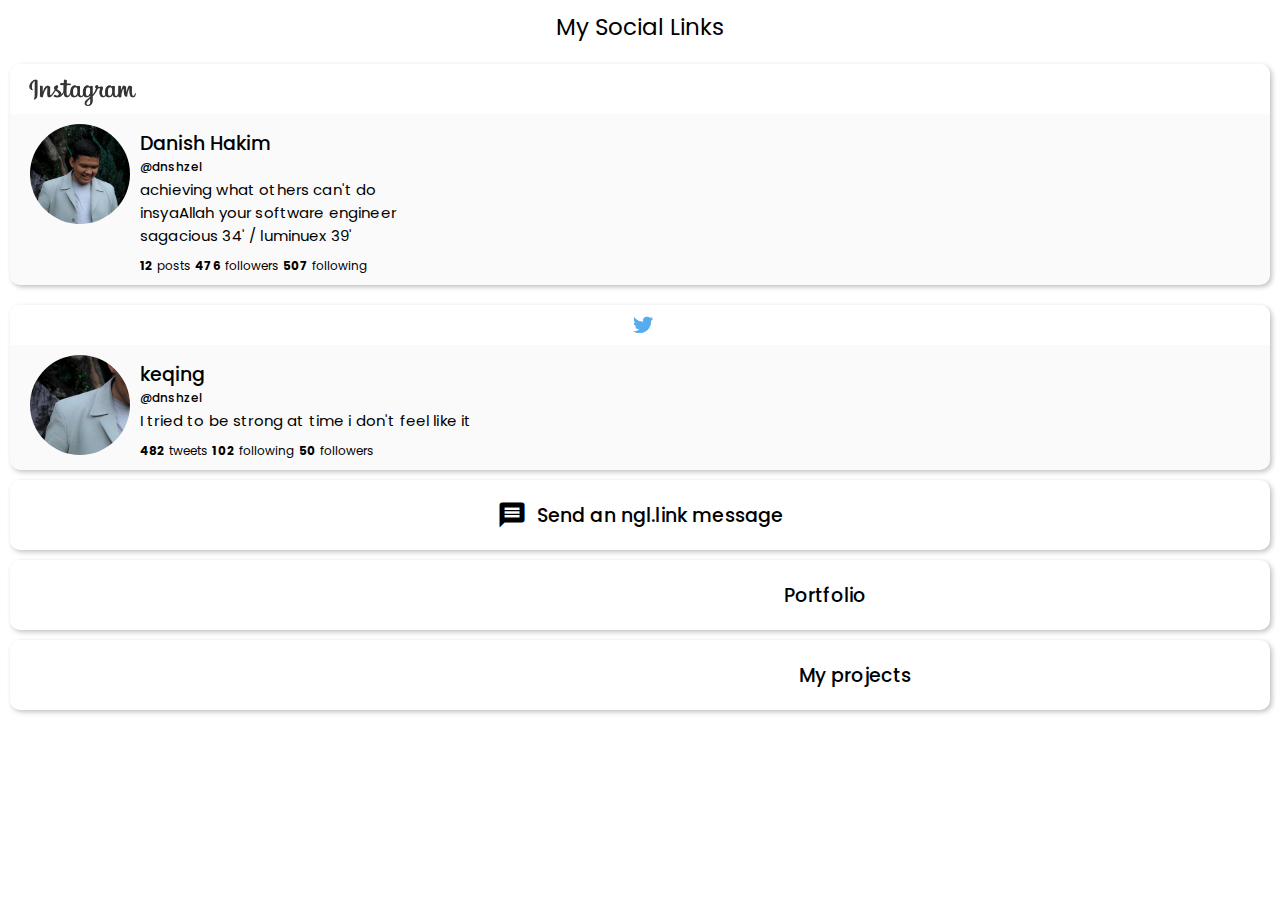
==== index.html @ 6d9e748f "Content : Update information for social media" ====
<html>

<head>
    <meta name="viewport" content="width=device-width, initial-scale=1.0, height=device-height">
    <title>Jerit3787</title>
    <link rel="stylesheet" type="text/css" href="style.css">
    <link href="fonts/font-styles.css" rel="stylesheet">
    <link href="fonts/font-Poppins.css" rel="stylesheet">
    <link href="fonts/font-OpenSans.css" rel="stylesheet">
    <link href="https://fonts.googleapis.com/icon?family=Material+Icons" rel="stylesheet">
</head>

<!-- start of body tag -->

<body>
    <!-- start of container -->
    <div class="container">
        <div class="containerTitle">
            <h5 class="title">My Social Links</h5>
        </div>
        <!-- start of panel 1 -->
        <div class="profilePanel" onclick="location.href='https://www.instagram.com/dnshzel';">
            <div class="instagramHeader">
                <img class="instagramLogo" height="40px" src="img/instagram.png">
            </div>
            <div class="profileWidget"><img class="profileImg" height="100px" width="100px" src="img/insta_profile.jpg">
                <div class="profileInfomation">
                    <h6 class="profileName">Danish Hakim</h6>
                    <h6 id="profileLoc">@dnshzel</h6>
                    <p id="profileStatus" class="subtitle1">achieving what others can't do <br> insyaAllah your software engineer <br>sagacious 34' / luminuex 39'
                    </p>
                    <!-- start of social buttons -->
                    <div class="socialButtons">
                        <h6 style="margin:0" id="numberTitle">12</h6>
                        <p id="numberSubtitle">posts</p>
                        <h6 id="numberTitle">476</h6>
                        <p id="numberSubtitle">followers</p>
                        <h6 id="numberTitle">507</h6>
                        <p id="numberSubtitle">following</p>
                    </div>
                    <!-- end of social buttons-->
                </div>
            </div>
        </div>
        <!-- end of panel 1-->
        <!-- start of panel 2 -->
        <div class="profilePanel" onclick="location.href='https://www.twitter.com/dnshzel';">
            <div class="instagramHeader" id="twitter">
                <img class="instagramLogo" id="twitter" height="30px" src="img/twitter.png">
            </div>
            <div class="profileWidget"><img class="profileImg" height="100px" width="100px" src="img/twitter_profile.jpg">
                <div class="profileInfomation">
                    <h6 class="profileName">keqing</h6>
                    <h6 id="profileLoc">@dnshzel</h6>
                    <p id="profileStatus" class="subtitle1">I tried to be strong at time i don't feel like it</p>
                    <!-- start of social buttons -->
                    <div class="socialButtons">
                        <h6 style="margin:0" id="numberTitle">482</h6>
                        <p id="numberSubtitle">tweets</p>
                        <h6 id="numberTitle">102</h6>
                        <p id="numberSubtitle">following</p>
                        <h6 id="numberTitle">50</h6>
                        <p id="numberSubtitle">followers</p>
                    </div>
                    <!-- end of social buttons-->
                </div>
            </div>
        </div>
        <!-- end of panel 2-->
        <!-- start of panel 3 -->
        <div class="linkButton" onclick="location.href='https://ngl.link/dnshzel' ; ">
            <span class="material-icons">message</span>
            <h6 class="buttonText ">Send an ngl.link message</h6>
        </div>
        <!-- end of panel 3 -->
        <!-- start of panel 4 -->
        <div class=" linkButton " onclick="location.href='https://jerit3787.github.io' ; ">
            <span class="material-icons">contact_page</span>
            <h6 class="buttonText ">Portfolio</h6>
        </div>
        <!-- end of panel 4 -->
        <!-- start of panel 5 -->
        <div class="linkButton" onclick="location.href='https://jerit3787.github.io/projects' ; ">
            <span class="material-icons">switch_account</span>
            <h6 class="buttonText ">My projects</h6>
        </div>
        <!-- end of panel 5 -->
    </div>
    <!-- end of container -->
</body>
<!-- end of body tag -->

</html>
<!-- end of html tag -->
---- style.css ----
body {
    font-family: 'Poppins', 'OpenSans';
    background: #ffffff;
    margin: 10px;
}

.container {
    height: 100%;
    width: 100%;
    padding-bottom: 20px;
}

.containerTitle {
    display: flex;
    flex-flow: row nowrap;
    justify-content: center;
}

.containerTitle .title {
    margin: 0;
}

.container .profilePanel #twitter {
    display: flex;
    flex-flow: row nowrap;
    align-items: center;
    justify-content: center;
}

.container .profilePanel {
    height: auto;
    width: 100%;
    background-color: rgba(0, 0, 0, 0.02);
    border-radius: 10px;
    overflow: hidden;
    -webkit-box-shadow: 2px 2px 5px 0px rgba(0, 0, 0, 0.41);
    -moz-box-shadow: 2px 2px 5px 0px rgba(0, 0, 0, 0.41);
    box-shadow: 2px 2px 5px 0px rgba(0, 0, 0, 0.25);
    margin-top: 20px;
    cursor: pointer;
}

.container .profilePanel .instagramHeader {
    padding: 5px 10px 5px 15px;
    background-color: #ffffff;
}

.container .profilePanel .profileWidget {
    margin: 10px 0px 10px 20px;
    display: flex;
    flex-flow: row nowrap;
}

.container .profilePanel .profileWidget .profileInfomation {
    padding-left: 10px;
    width: auto;
}

.container .profilePanel .profileWidget #profileLoc {
    color: #000000
}

.container .profilePanel .profileWidget #profileStatus {
    margin: 2px 0px 0px 0px;
}

.container .profilePanel .profileImg {
    background-color: rgba(0, 0, 0, .1);
    border-radius: 50%;
    background-size: cover;
    background-repeat: no-repeat;
    background-position: 50% 50%;
    display: inline-block;
}

.container .profilePanel .profileName {
    height: auto;
    width: auto;
    margin: 5px 0px 0px 0px;
}

.container .profilePanel #profileLoc {
    margin: 0px 0px 0px 0px;
    font-size: 12px;
}

.container .profilePanel #profileStatus {
    margin: 0px 0px 0px 0px;
}

.container .profilePanel .socialButtons {
    display: flex;
    flex-flow: row wrap;
    justify-content: flex-start;
    align-items: center;
    margin-top: 10px;
}

.container .profilePanel .socialButtons #numberTitle {
    margin-left: 5px;
    font-size: 12px;
    font-weight: bold;
    margin: 0px 0px 0px 4px;
}

.container .profilePanel .socialButtons #numberSubtitle {
    margin-left: 5px;
    font-size: 12px;
    margin: 0px 0px 0px 4px;
}

.container .linkButton {
    background-color: #FFFFFF;
    display: flex;
    flex-flow: row nowrap;
    justify-content: center;
    align-items: center;
    align-content: center;
    border-radius: 10px;
    padding: 20px 10px;
    margin-top: 10px;
    cursor: pointer;
    -webkit-box-shadow: 2px 2px 5px 0px rgba(0, 0, 0, 0.41);
    -moz-box-shadow: 2px 2px 5px 0px rgba(0, 0, 0, 0.41);
    box-shadow: 2px 2px 5px 0px rgba(0, 0, 0, 0.25);
}

.container .linkButton span {
    font-size: 30px;
}

.container .linkButton .buttonText {
    margin: 0px 0px 0px 10px;
}
---- fonts/font-styles.css ----
h1 {
    font-family: 'Poppins';
    font-size: 93px;
    letter-spacing: -1.5px;
    font-weight: 300;
}

h2 {
    font-family: 'Poppins';
    font-size: 58px;
    letter-spacing: -0.5px;
    font-weight: 300;
}

h3 {
    font-family: 'Poppins';
    font-size: 46px;
    letter-spacing: 0;
    font-weight: 400;
}

h4 {
    font-family: 'Poppins';
    font-size: 33px;
    letter-spacing: 0.25px;
    font-weight: 400;
}

h5 {
    font-family: 'Poppins';
    font-size: 23px;
    letter-spacing: 0px;
    font-weight: 400;
}

h6 {
    font-family: 'Poppins';
    font-size: 19px;
    letter-spacing: 0.15px;
    font-weight: 500;
}

.subtitle1 {
    font-family: 'Poppins';
    font-size: 15px;
    letter-spacing: 0.15px;
    font-weight: 400;
}

.subtitle2 {
    font-family: 'Poppins';
    font-size: 13px;
    letter-spacing: 0.1px;
    font-weight: 500;
}

.body1 {
    font-family: 'OpenSans';
    font-size: 16px;
    letter-spacing: 0.5px;
    font-weight: 400;
}

.body2 {
    font-family: 'OpenSans';
    font-size: 14px;
    letter-spacing: 0.25px;
    font-weight: 400;
}

.button {
    font-family: 'OpenSans';
    font-size: 14px;
    letter-spacing: 1.25px;
    font-weight: 500;
}

.caption {
    font-family: 'OpenSans';
    font-size: 12px;
    letter-spacing: 0.4px;
    font-weight: 400;
}

.overline {
    font-family: 'OpenSans';
    font-size: 10px;
    letter-spacing: 1.5px;
    font-weight: 400;
}
---- fonts/font-Poppins.css ----
@font-face {
    font-family: 'Poppins';
    src: url(Poppins-ExtraLight.ttf);
    font-weight: 200;
}

@font-face {
    font-family: 'Poppins';
    src: url(Poppins-Light.ttf);
    font-weight: 300;
}

@font-face {
    font-family: 'Poppins';
    src: url(Poppins-Regular.ttf);
    font-weight: 400;
}

@font-face {
    font-family: 'Poppins';
    src: url(Poppins-Medium.ttf);
    font-weight: 500;
}

@font-face {
    font-family: 'Poppins';
    src: url(Poppins-SemiBold.ttf);
    font-weight: 600;
}

@font-face {
    font-family: 'Poppins';
    src: url(Poppins-Bold.ttf);
    font-weight: 700;
}

@font-face {
    font-family: 'Poppins';
    src: url(Poppins-ExtraBold.ttf);
    font-weight: 800;
}

@font-face {
    font-family: 'Poppins';
    src: url(Poppins-Black.ttf);
    font-weight: 900;
}
---- fonts/font-OpenSans.css ----
@font-face {
    font-family: 'OpenSans';
    src: url(OpenSans-Light.ttf);
    font-weight: 300;
    font-style: normal;
}

@font-face {
    font-family: 'OpenSans';
    src: url(OpenSans-LightItalic.ttf);
    font-weight: 300;
    font-style: italic;
}

@font-face {
    font-family: 'OpenSans';
    src: url(OpenSans-Regular.ttf);
    font-weight: 400;
    font-style: normal;
}

@font-face {
    font-family: 'OpenSans';
    src: url(OpenSans-RegularItalic.ttf);
    font-weight: 400;
    font-style: italic;
}

@font-face {
    font-family: 'OpenSans';
    src: url(OpenSans-SemiBold.ttf);
    font-weight: 600;
    font-style: normal;
}

@font-face {
    font-family: 'OpenSans';
    src: url(OpenSans-SemiBoldItalic.ttf);
    font-weight: 600;
    font-style: italic;
}

@font-face {
    font-family: 'OpenSans';
    src: url(OpenSans-Bold.ttf);
    font-weight: 700;
    font-style: normal;
}

@font-face {
    font-family: 'OpenSans';
    src: url(OpenSans-BoldItalic.ttf);
    font-weight: 700;
    font-style: italic;
}

@font-face {
    font-family: 'OpenSans';
    src: url(OpenSans-ExtraBold.ttf);
    font-weight: 800;
    font-style: normal;
}

@font-face {
    font-family: 'OpenSans';
    src: url(OpenSans-ExtraBoldItalic.ttf);
    font-weight: 800;
    font-style: italic;
}
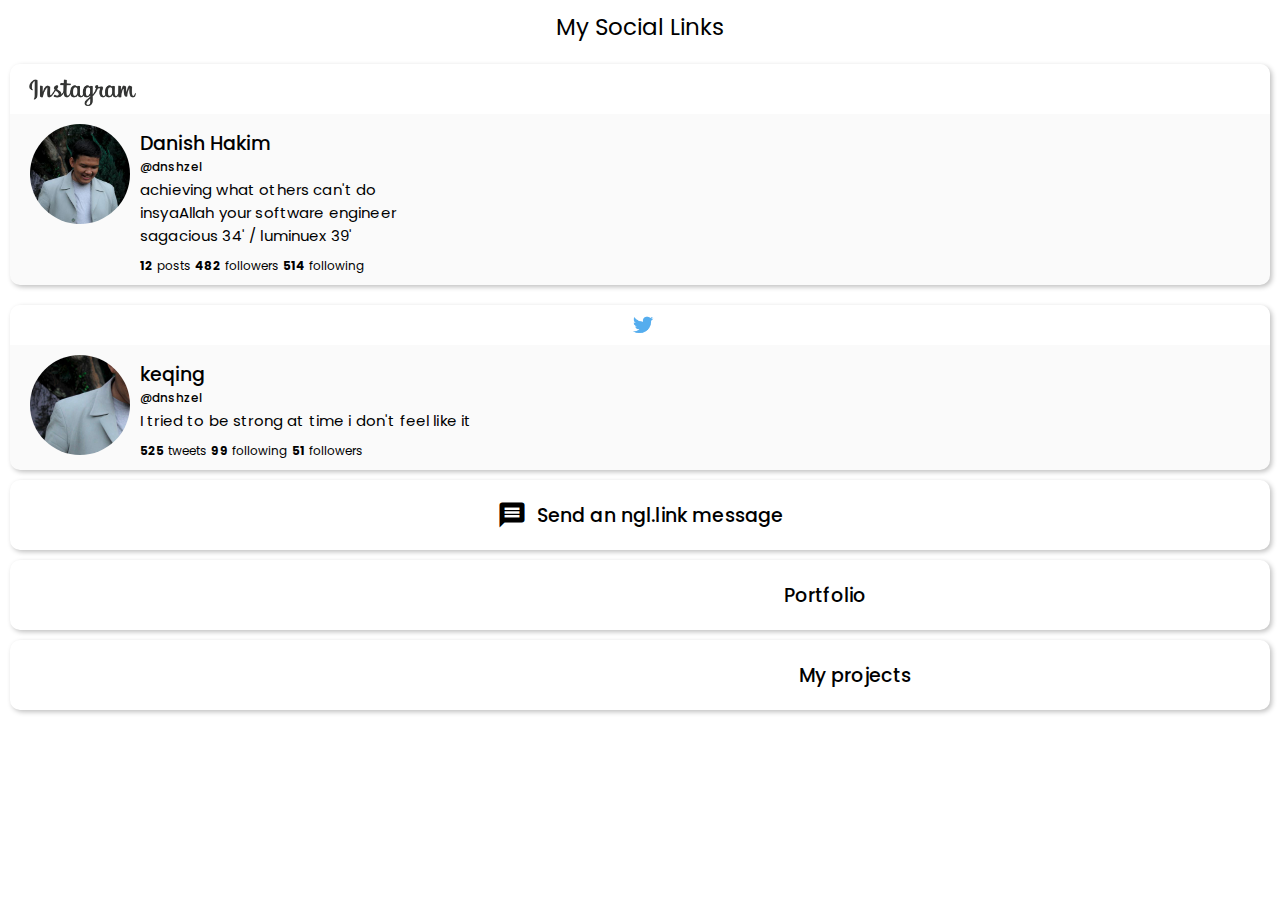
==== commit 153d6b64: "Code: Updated information" ====
--- a/index.html
+++ b/index.html
@@ -33,9 +33,9 @@
                     <div class="socialButtons">
                         <h6 style="margin:0" id="numberTitle">12</h6>
                         <p id="numberSubtitle">posts</p>
-                        <h6 id="numberTitle">476</h6>
+                        <h6 id="numberTitle">482</h6>
                         <p id="numberSubtitle">followers</p>
-                        <h6 id="numberTitle">507</h6>
+                        <h6 id="numberTitle">514</h6>
                         <p id="numberSubtitle">following</p>
                     </div>
                     <!-- end of social buttons-->
@@ -55,11 +55,11 @@
                     <p id="profileStatus" class="subtitle1">I tried to be strong at time i don't feel like it</p>
                     <!-- start of social buttons -->
                     <div class="socialButtons">
-                        <h6 style="margin:0" id="numberTitle">482</h6>
+                        <h6 style="margin:0" id="numberTitle">525</h6>
                         <p id="numberSubtitle">tweets</p>
-                        <h6 id="numberTitle">102</h6>
+                        <h6 id="numberTitle">99</h6>
                         <p id="numberSubtitle">following</p>
-                        <h6 id="numberTitle">50</h6>
+                        <h6 id="numberTitle">51</h6>
                         <p id="numberSubtitle">followers</p>
                     </div>
                     <!-- end of social buttons-->
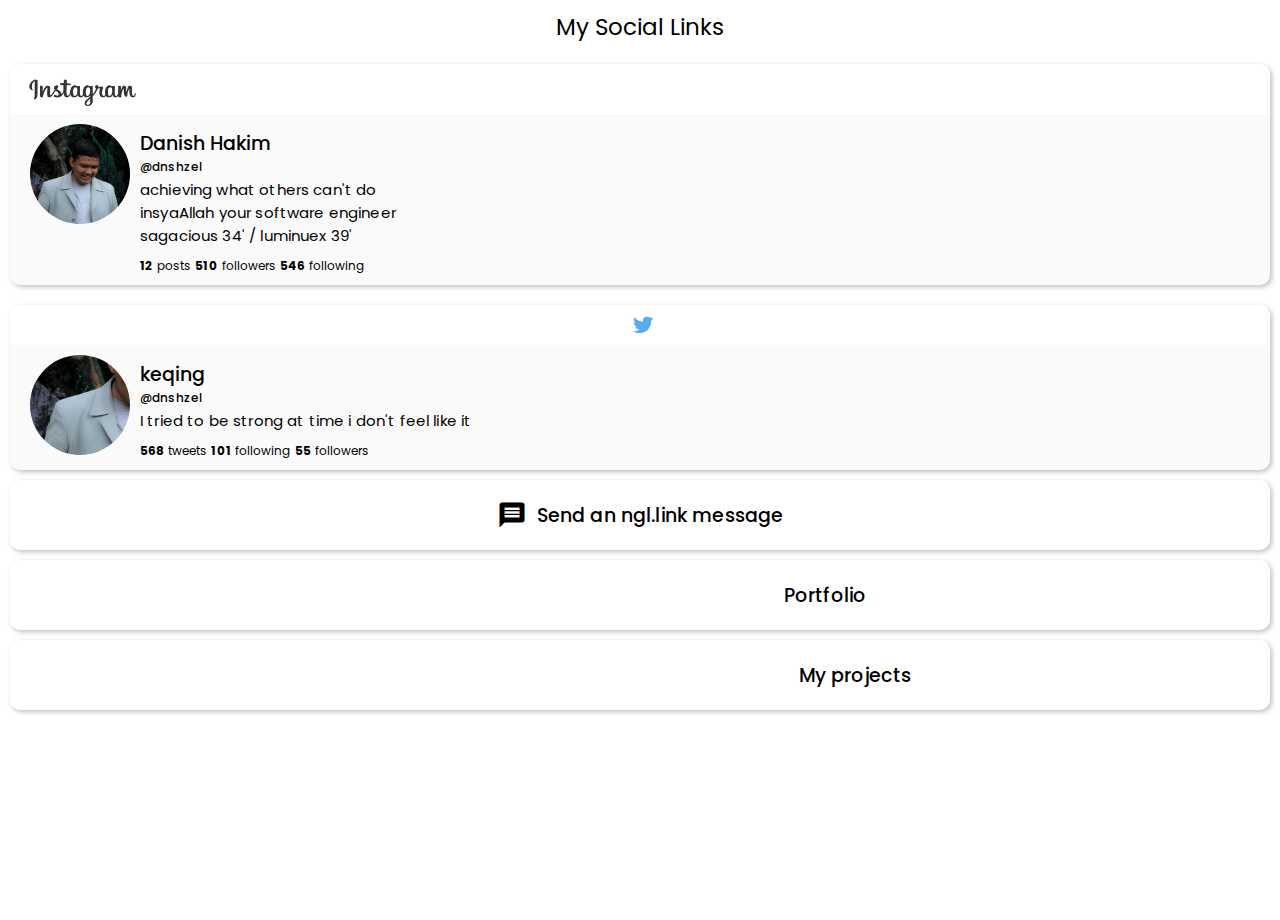
==== commit ea60230a: "Content: Update information for social media" ====
--- a/index.html
+++ b/index.html
@@ -2,7 +2,7 @@
 
 <head>
     <meta name="viewport" content="width=device-width, initial-scale=1.0, height=device-height">
-    <title>Jerit3787</title>
+    <title>Danish Hakim - @dnshzel</title>
     <link rel="stylesheet" type="text/css" href="style.css">
     <link href="fonts/font-styles.css" rel="stylesheet">
     <link href="fonts/font-Poppins.css" rel="stylesheet">
@@ -33,9 +33,9 @@
                     <div class="socialButtons">
                         <h6 style="margin:0" id="numberTitle">12</h6>
                         <p id="numberSubtitle">posts</p>
-                        <h6 id="numberTitle">482</h6>
+                        <h6 id="numberTitle">510</h6>
                         <p id="numberSubtitle">followers</p>
-                        <h6 id="numberTitle">514</h6>
+                        <h6 id="numberTitle">546</h6>
                         <p id="numberSubtitle">following</p>
                     </div>
                     <!-- end of social buttons-->
@@ -55,11 +55,11 @@
                     <p id="profileStatus" class="subtitle1">I tried to be strong at time i don't feel like it</p>
                     <!-- start of social buttons -->
                     <div class="socialButtons">
-                        <h6 style="margin:0" id="numberTitle">525</h6>
+                        <h6 style="margin:0" id="numberTitle">568</h6>
                         <p id="numberSubtitle">tweets</p>
-                        <h6 id="numberTitle">99</h6>
+                        <h6 id="numberTitle">101</h6>
                         <p id="numberSubtitle">following</p>
-                        <h6 id="numberTitle">51</h6>
+                        <h6 id="numberTitle">55</h6>
                         <p id="numberSubtitle">followers</p>
                     </div>
                     <!-- end of social buttons-->
@@ -91,4 +91,4 @@
 <!-- end of body tag -->
 
 </html>
-<!-- end of html tag -->
+<!-- end of html tag -->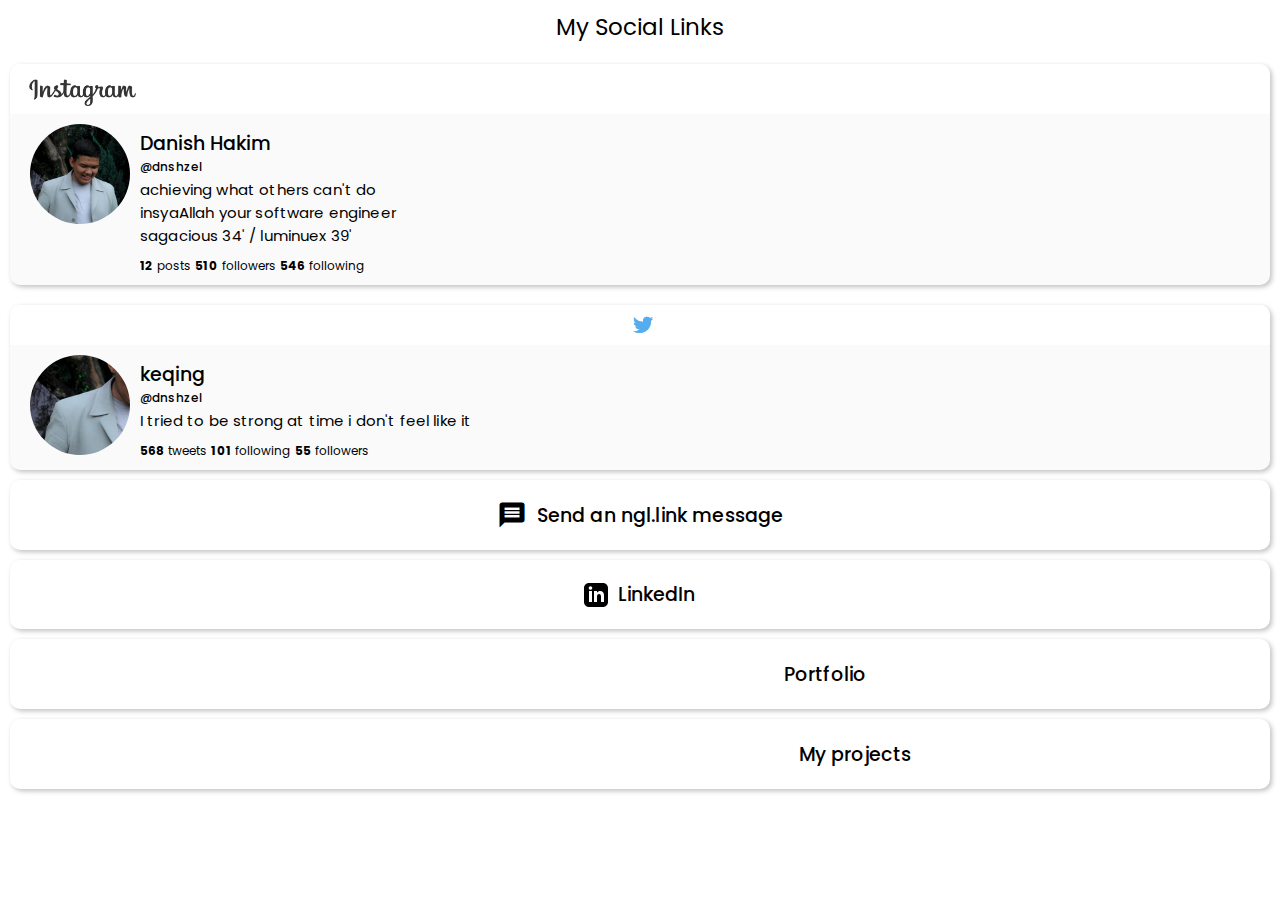
==== commit db2d0be9: "Code: Add LinkedIn link" ====
--- a/index.html
+++ b/index.html
@@ -74,17 +74,23 @@
         </div>
         <!-- end of panel 3 -->
         <!-- start of panel 4 -->
+        <div class=" linkButton " onclick="location.href='https://www.linkedin.com/in/mohammad-danish-hakim-bin-mohd-nasir-762ab4210/' ; ">
+            <svg xmlns="http://www.w3.org/2000/svg" width="24" height="24" viewBox="0 0 24 24"><path d="M19 0h-14c-2.761 0-5 2.239-5 5v14c0 2.761 2.239 5 5 5h14c2.762 0 5-2.239 5-5v-14c0-2.761-2.238-5-5-5zm-11 19h-3v-11h3v11zm-1.5-12.268c-.966 0-1.75-.79-1.75-1.764s.784-1.764 1.75-1.764 1.75.79 1.75 1.764-.783 1.764-1.75 1.764zm13.5 12.268h-3v-5.604c0-3.368-4-3.113-4 0v5.604h-3v-11h3v1.765c1.396-2.586 7-2.777 7 2.476v6.759z"/></svg>
+            <h6 class="buttonText ">LinkedIn</h6>
+        </div>
+        <!-- end of panel 4 -->
+        <!-- start of panel 5 -->
         <div class=" linkButton " onclick="location.href='https://jerit3787.github.io' ; ">
             <span class="material-icons">contact_page</span>
             <h6 class="buttonText ">Portfolio</h6>
         </div>
-        <!-- end of panel 4 -->
-        <!-- start of panel 5 -->
+        <!-- end of panel 5 -->
+        <!-- start of panel 6 -->
         <div class="linkButton" onclick="location.href='https://jerit3787.github.io/projects' ; ">
             <span class="material-icons">switch_account</span>
             <h6 class="buttonText ">My projects</h6>
         </div>
-        <!-- end of panel 5 -->
+        <!-- end of panel 6 -->
     </div>
     <!-- end of container -->
 </body>
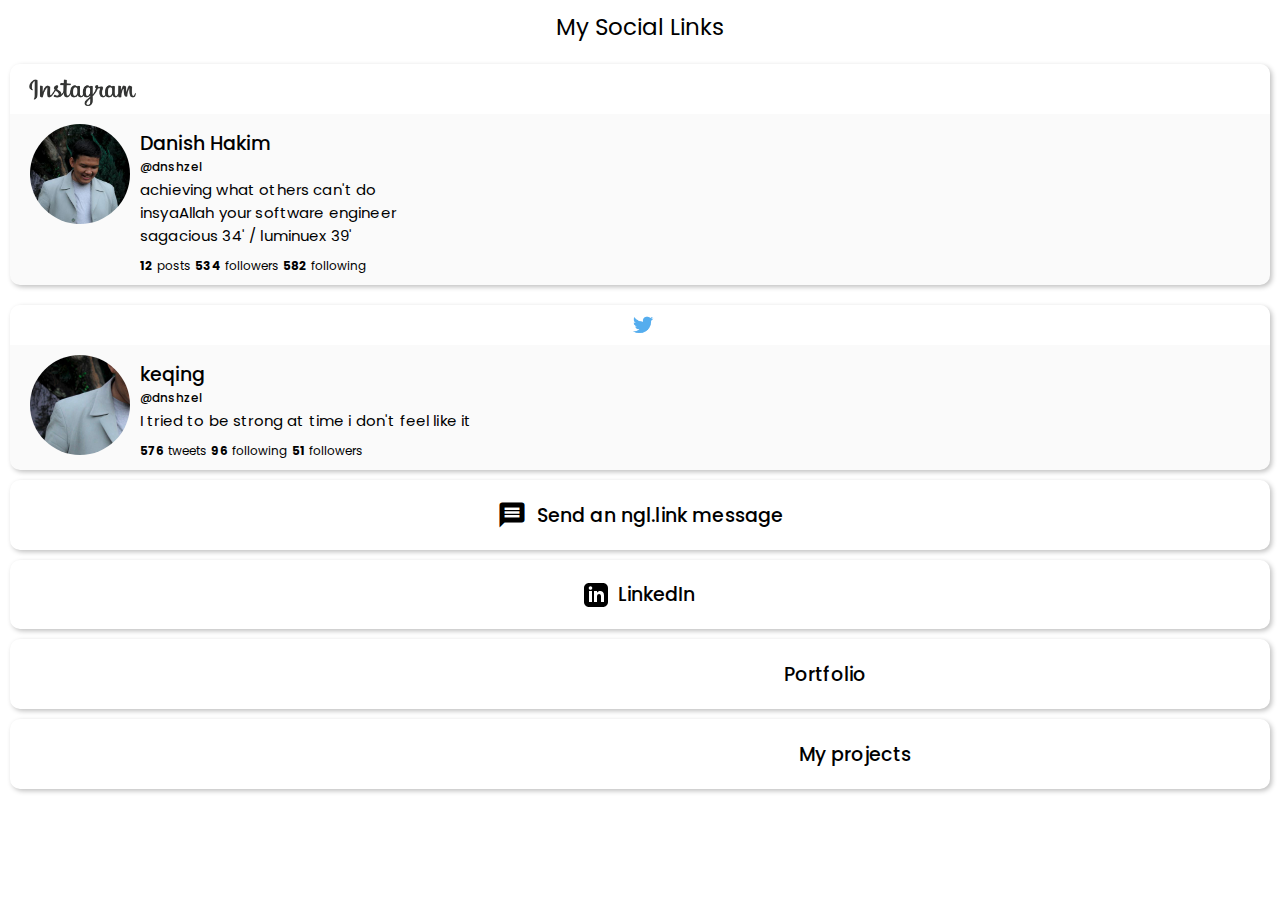
==== commit a767ea37: "Code: Update latest information regarding social media" ====
--- a/index.html
+++ b/index.html
@@ -33,9 +33,9 @@
                     <div class="socialButtons">
                         <h6 style="margin:0" id="numberTitle">12</h6>
                         <p id="numberSubtitle">posts</p>
-                        <h6 id="numberTitle">510</h6>
+                        <h6 id="numberTitle">534</h6>
                         <p id="numberSubtitle">followers</p>
-                        <h6 id="numberTitle">546</h6>
+                        <h6 id="numberTitle">582</h6>
                         <p id="numberSubtitle">following</p>
                     </div>
                     <!-- end of social buttons-->
@@ -55,11 +55,11 @@
                     <p id="profileStatus" class="subtitle1">I tried to be strong at time i don't feel like it</p>
                     <!-- start of social buttons -->
                     <div class="socialButtons">
-                        <h6 style="margin:0" id="numberTitle">568</h6>
+                        <h6 style="margin:0" id="numberTitle">576</h6>
                         <p id="numberSubtitle">tweets</p>
-                        <h6 id="numberTitle">101</h6>
+                        <h6 id="numberTitle">96</h6>
                         <p id="numberSubtitle">following</p>
-                        <h6 id="numberTitle">55</h6>
+                        <h6 id="numberTitle">51</h6>
                         <p id="numberSubtitle">followers</p>
                     </div>
                     <!-- end of social buttons-->
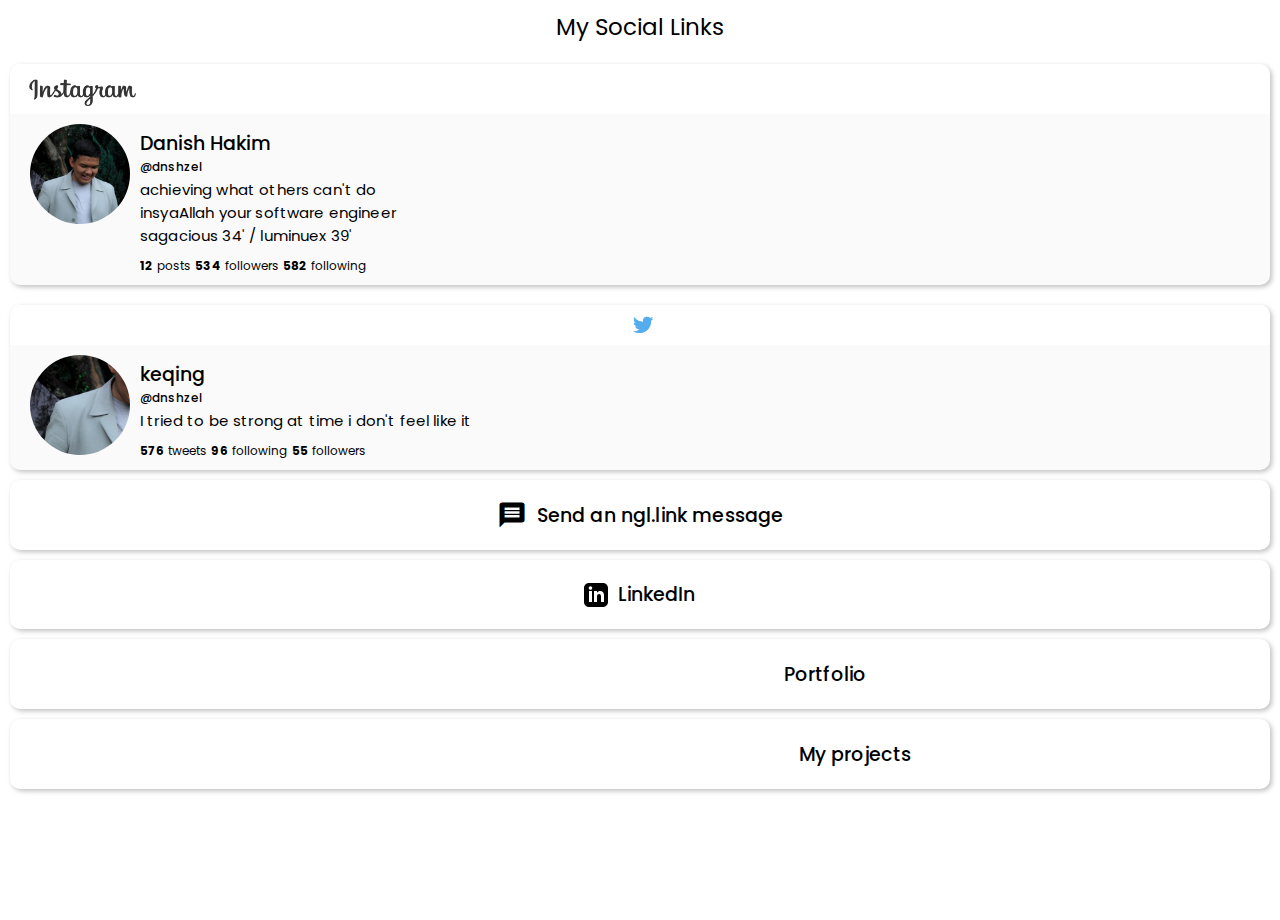
==== commit 333ae25b: "Merge branch 'main' into dev" ====
--- a/index.html
+++ b/index.html
@@ -59,7 +59,7 @@
                         <p id="numberSubtitle">tweets</p>
                         <h6 id="numberTitle">96</h6>
                         <p id="numberSubtitle">following</p>
-                        <h6 id="numberTitle">51</h6>
+                        <h6 id="numberTitle">55</h6>
                         <p id="numberSubtitle">followers</p>
                     </div>
                     <!-- end of social buttons-->
